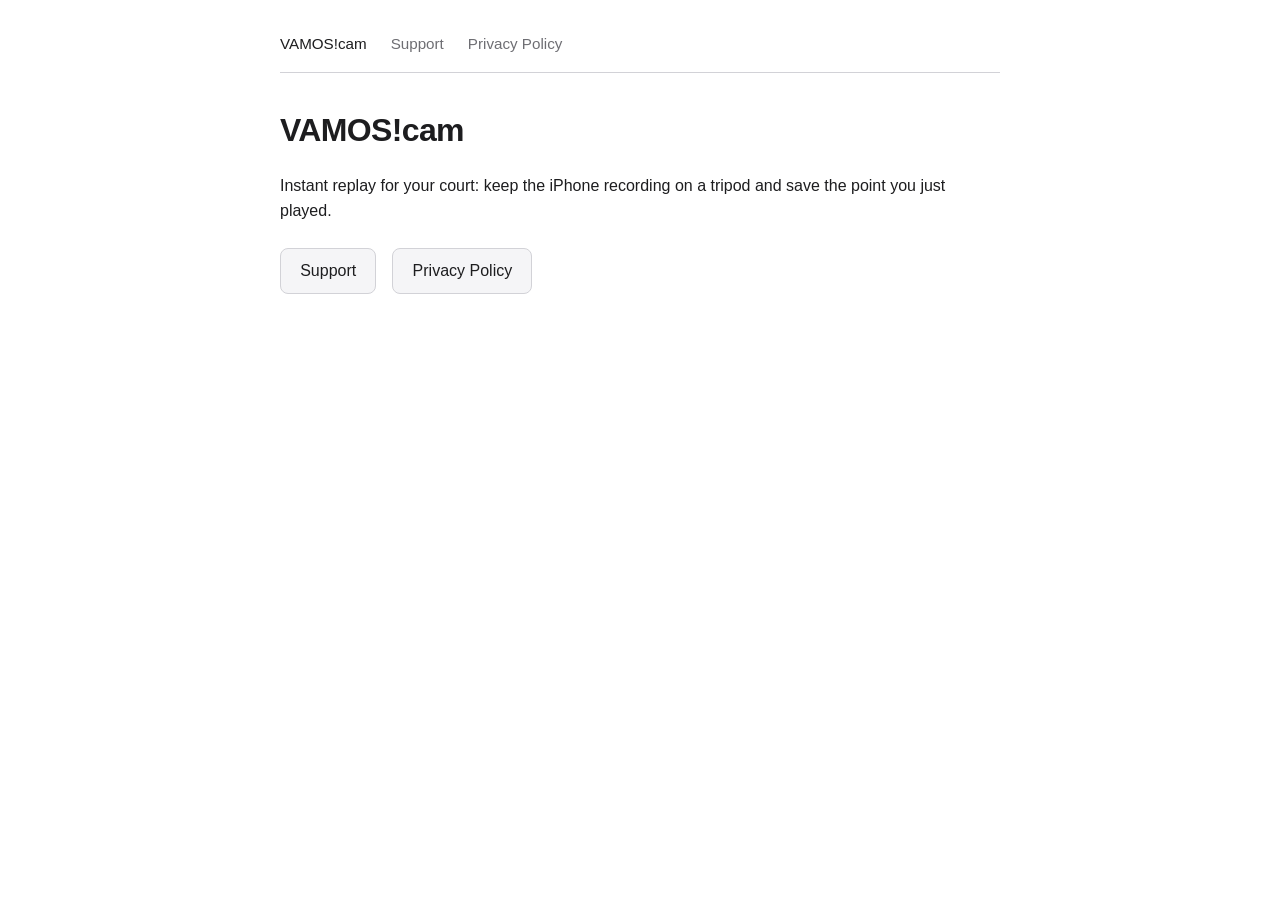
==== index.html @ 4ee8b0cc "Fix home page file name (index.html had a leading space) Co-Authored-By: Claude Opus 5.5 <noreply@an" ====
<!DOCTYPE html>
<html lang="en">
<head>
  <meta charset="UTF-8">
  <meta name="viewport" content="width=device-width, initial-scale=1.0">
  <title>VAMOS!cam</title>
  <link rel="stylesheet" href="style.css">
</head>
<body>
  <nav>
    <a href="index.html" class="active">VAMOS!cam</a>
    <a href="support.html">Support</a>
    <a href="privacy.html">Privacy Policy</a>
  </nav>

  <main>
    <h1>VAMOS!cam</h1>
    <p>Instant replay for your court: keep the iPhone recording on a tripod and save the point you just played.</p>

    <ul class="hero-links">
      <li><a href="support.html">Support</a></li>
      <li><a href="privacy.html">Privacy Policy</a></li>
    </ul>
  </main>
</body>
</html>
---- style.css ----
:root {
  --bg: #ffffff;
  --text: #1d1d1f;
  --muted: #6e6e73;
  --border: #d2d2d7;
  --accent: #0066cc;
  --card-bg: #f5f5f7;
}

@media (prefers-color-scheme: dark) {
  :root {
    --bg: #000000;
    --text: #f5f5f7;
    --muted: #86868b;
    --border: #38383a;
    --accent: #2997ff;
    --card-bg: #1c1c1e;
  }
}

* {
  box-sizing: border-box;
}

body {
  font-family: -apple-system, BlinkMacSystemFont, "Segoe UI", Roboto, Helvetica, Arial, sans-serif;
  background-color: var(--bg);
  color: var(--text);
  line-height: 1.6;
  max-width: 760px;
  margin: 0 auto;
  padding: 2rem 1.25rem 4rem;
}

nav {
  display: flex;
  gap: 1.5rem;
  padding-bottom: 1rem;
  margin-bottom: 2rem;
  border-bottom: 1px solid var(--border);
  font-size: 0.95rem;
}

nav a {
  color: var(--muted);
  text-decoration: none;
  font-weight: 500;
}

nav a.active,
nav a:hover {
  color: var(--text);
}

h1 {
  font-size: 2rem;
  margin-top: 0;
  margin-bottom: 0.75rem;
  letter-spacing: -0.02em;
}

h2 {
  font-size: 1.35rem;
  margin-top: 2.25rem;
  margin-bottom: 0.75rem;
  letter-spacing: -0.01em;
}

h3 {
  font-size: 1.1rem;
  margin-top: 1.5rem;
  margin-bottom: 0.5rem;
}

p, li {
  font-size: 1rem;
}

ul {
  padding-left: 1.25rem;
}

li {
  margin-bottom: 0.5rem;
}

a {
  color: var(--accent);
  text-decoration: none;
}

a:hover {
  text-decoration: underline;
}

.meta {
  color: var(--muted);
  font-style: italic;
  margin-top: -0.25rem;
  margin-bottom: 1.5rem;
}

.faq-item {
  background-color: var(--card-bg);
  padding: 1rem 1.25rem;
  border-radius: 10px;
  margin-bottom: 1rem;
}

.faq-item p {
  margin: 0;
}

.table-wrapper {
  overflow-x: auto;
  margin: 1.25rem 0;
}

table {
  width: 100%;
  border-collapse: collapse;
  font-size: 0.95rem;
}

th, td {
  text-align: left;
  padding: 0.75rem;
  border-bottom: 1px solid var(--border);
  vertical-align: top;
}

th {
  background-color: var(--card-bg);
  font-weight: 600;
}

.hero-links {
  display: flex;
  gap: 1rem;
  margin-top: 1.5rem;
  list-style: none;
  padding: 0;
}

.hero-links a {
  display: inline-block;
  background-color: var(--card-bg);
  color: var(--text);
  padding: 0.6rem 1.2rem;
  border-radius: 8px;
  font-weight: 500;
  border: 1px solid var(--border);
}

.hero-links a:hover {
  text-decoration: none;
  border-color: var(--accent);
}
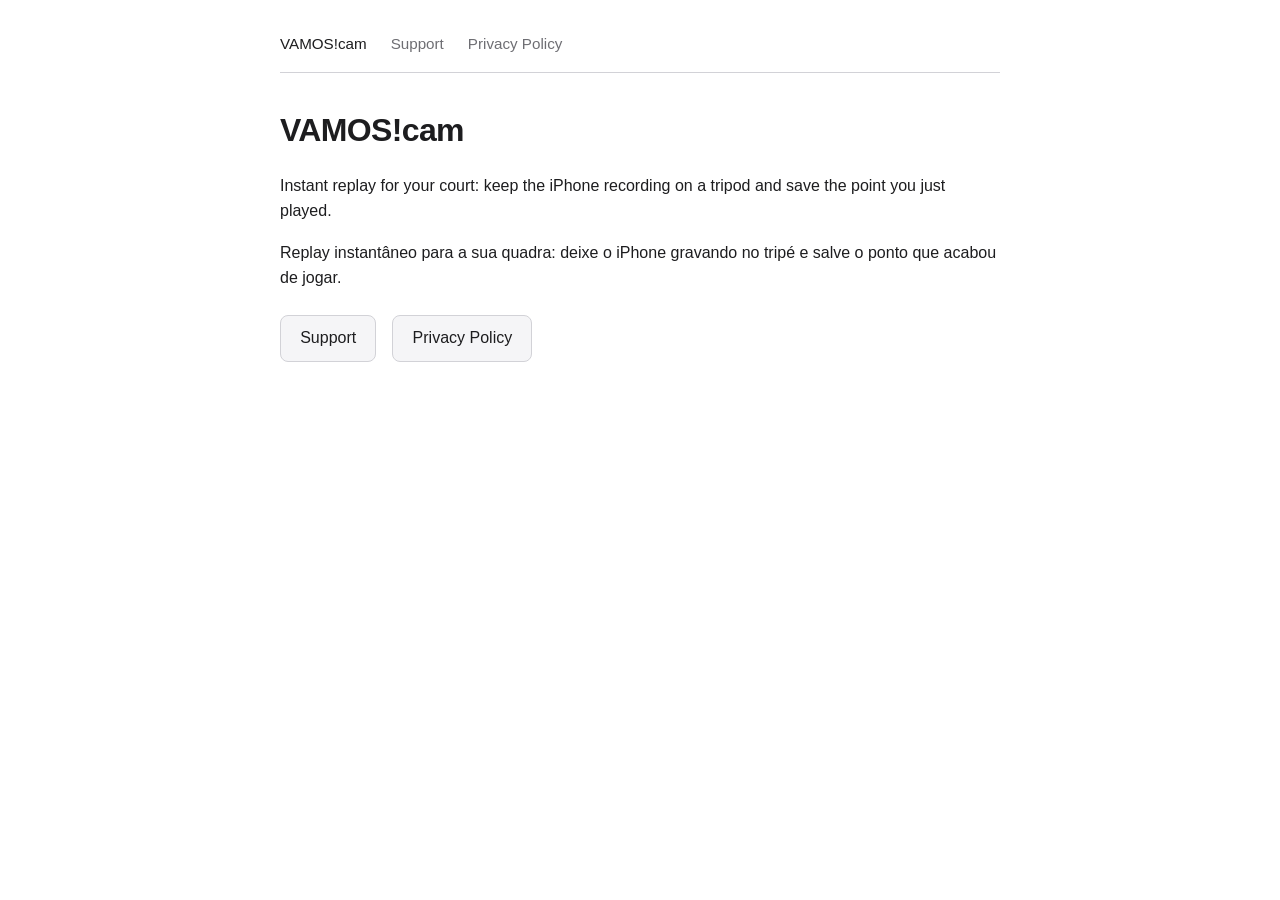
==== commit 6dae3231: "Add Portuguese (pt-BR) to the privacy policy and support pages Co-Authored-By: Claude Opus 5.5 <nore" ====
--- a/index.html
+++ b/index.html
@@ -16,6 +16,7 @@
   <main>
     <h1>VAMOS!cam</h1>
     <p>Instant replay for your court: keep the iPhone recording on a tripod and save the point you just played.</p>
+    <p lang="pt-BR">Replay instantâneo para a sua quadra: deixe o iPhone gravando no tripé e salve o ponto que acabou de jogar.</p>
 
     <ul class="hero-links">
       <li><a href="support.html">Support</a></li>
--- a/style.css
+++ b/style.css
@@ -155,4 +155,9 @@
 .hero-links a:hover {
   text-decoration: none;
   border-color: var(--accent);
-}+}
+hr {
+  border: none;
+  border-top: 1px solid var(--border);
+  margin: 3rem 0 2rem;
+}
